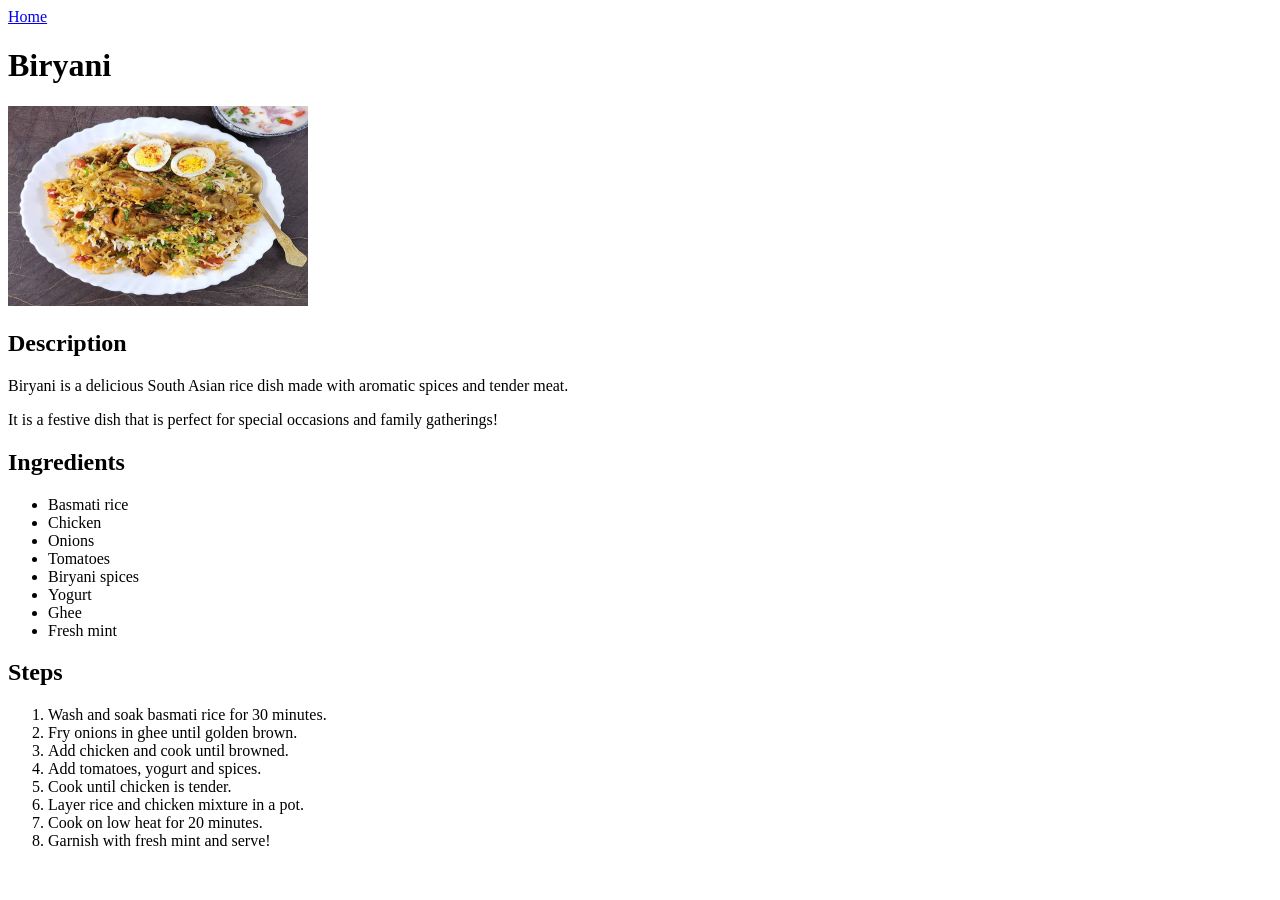
==== recipes/biryani.html @ 986a252e "Add pasta and biryani recipes with content and images" ====
<!DOCTYPE html>
<html lang="en">
  <head>
    <meta charset="UTF-8">
    <title>Biryani</title>
  </head>

  <body>
    <a href="../index.html">Home</a>

    <h1>Biryani</h1>
    <img src="../images/biryani.png" alt="Biryani dish" width="300" height="200">

    <h2>Description</h2>
    <p>Biryani is a delicious South Asian rice dish made
    with aromatic spices and tender meat.</p>
    <p>It is a festive dish that is perfect for special
    occasions and family gatherings!</p>

    <h2>Ingredients</h2>
    <ul>
      <li>Basmati rice</li>
      <li>Chicken</li>
      <li>Onions</li>
      <li>Tomatoes</li>
      <li>Biryani spices</li>
      <li>Yogurt</li>
      <li>Ghee</li>
      <li>Fresh mint</li>
    </ul>

    <h2>Steps</h2>
    <ol>
      <li>Wash and soak basmati rice for 30 minutes.</li>
      <li>Fry onions in ghee until golden brown.</li>
      <li>Add chicken and cook until browned.</li>
      <li>Add tomatoes, yogurt and spices.</li>
      <li>Cook until chicken is tender.</li>
      <li>Layer rice and chicken mixture in a pot.</li>
      <li>Cook on low heat for 20 minutes.</li>
      <li>Garnish with fresh mint and serve!</li>
    </ol>
  </body>
</html>
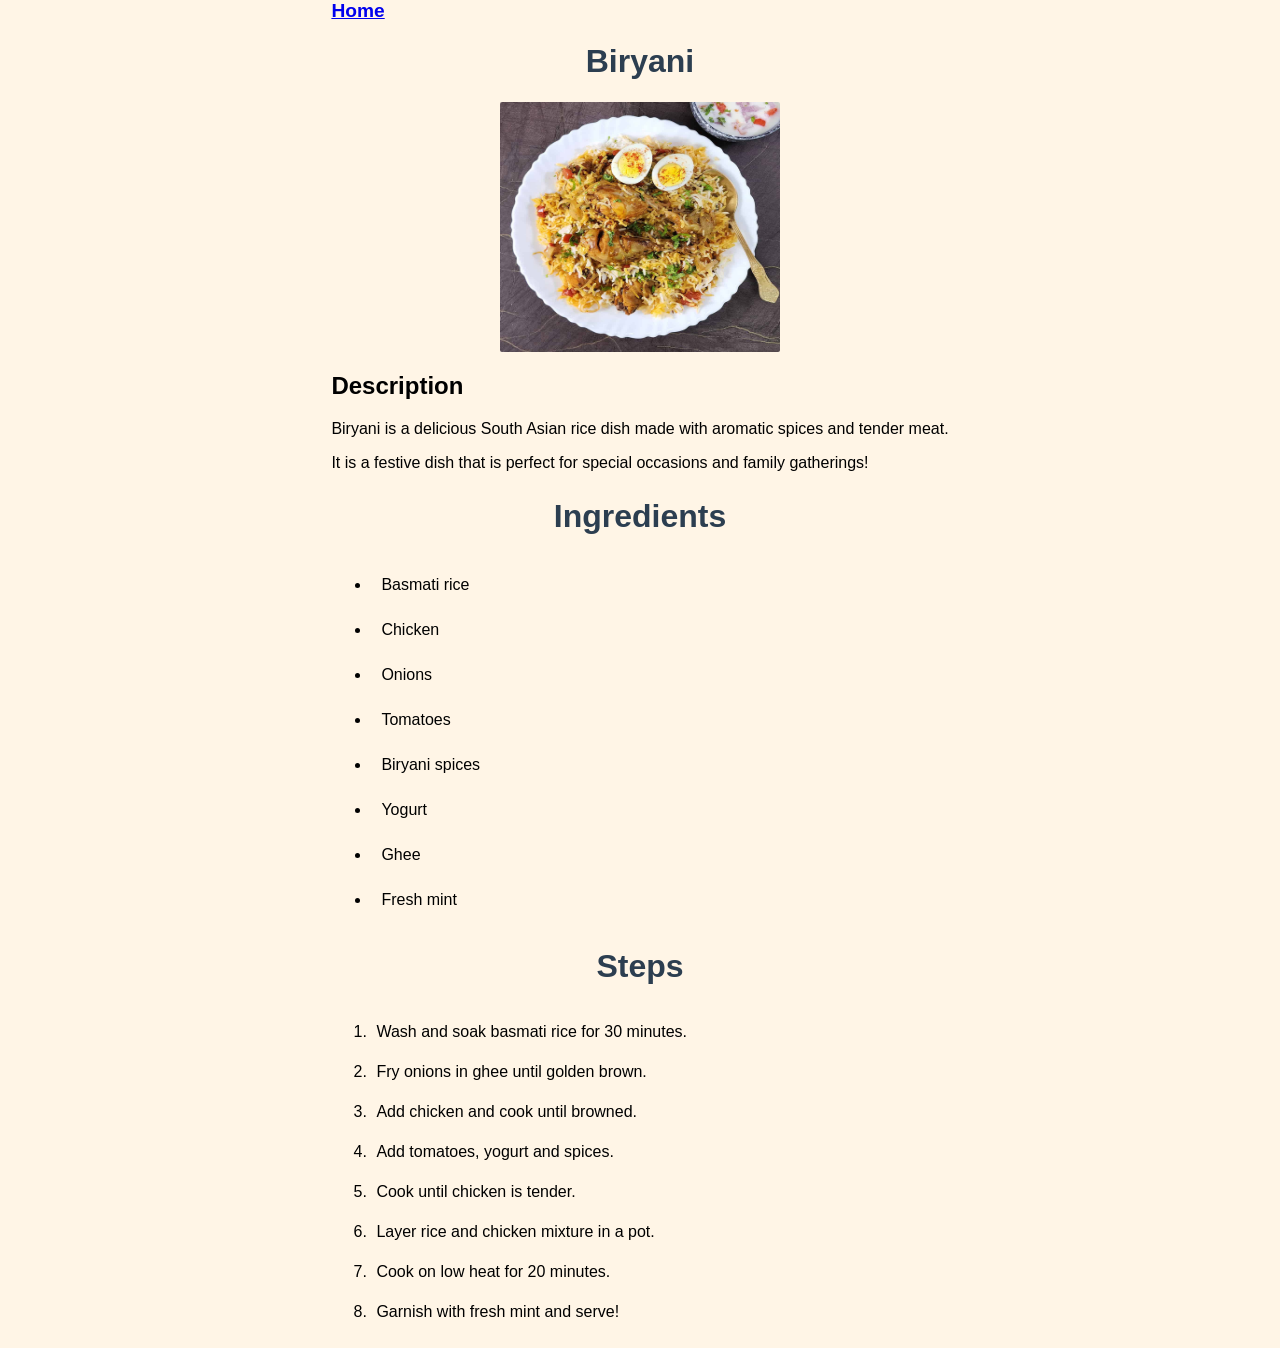
==== commit bc8bc397: "Add CSS styling to recipe pages" ====
--- a/recipes/biryani.html
+++ b/recipes/biryani.html
@@ -3,13 +3,14 @@
   <head>
     <meta charset="UTF-8">
     <title>Biryani</title>
+    <link rel="stylesheet" href="../style.css">
   </head>
 
   <body>
-    <a href="../index.html">Home</a>
+    <a class="link" href="../index.html">Home</a>
 
-    <h1>Biryani</h1>
-    <img src="../images/biryani.png" alt="Biryani dish" width="300" height="200">
+    <h1 class="h1">Biryani</h1>
+    <img  class="images" src="../images/biryani.png" alt="Biryani dish" width="300" height="200">
 
     <h2>Description</h2>
     <p>Biryani is a delicious South Asian rice dish made
@@ -17,7 +18,7 @@
     <p>It is a festive dish that is perfect for special
     occasions and family gatherings!</p>
 
-    <h2>Ingredients</h2>
+    <h2  class="h2">Ingredients</h2>
     <ul>
       <li>Basmati rice</li>
       <li>Chicken</li>
@@ -29,7 +30,7 @@
       <li>Fresh mint</li>
     </ul>
 
-    <h2>Steps</h2>
+    <h2  class="h2">Steps</h2>
     <ol>
       <li>Wash and soak basmati rice for 30 minutes.</li>
       <li>Fry onions in ghee until golden brown.</li>
--- a/style.css
+++ b/style.css
@@ -0,0 +1,40 @@
+body{
+    background-color: #fff5e6;
+    font-family: Arial,sans-serif;
+    color:black;
+    width: max-content;
+    align-items: center;
+    margin:0 auto;
+}
+
+.h1,
+.h2{
+    color: #2c3e50;;
+    font-size: 32px;
+    font-weight: bold;
+    text-align: center;
+}
+
+.link{
+   
+    text-align: center;
+    font-weight: bold;
+    font-size: larger;
+}
+
+.images{
+    width: 280px;
+    height: 250px;
+    border-radius: 2px;
+    display: block;
+    margin:0 auto
+}
+ul li {
+    line-height: 25px;
+    padding: 10px;
+}
+
+ol li {
+    line-height: 30px;
+    padding: 5px;
+}
